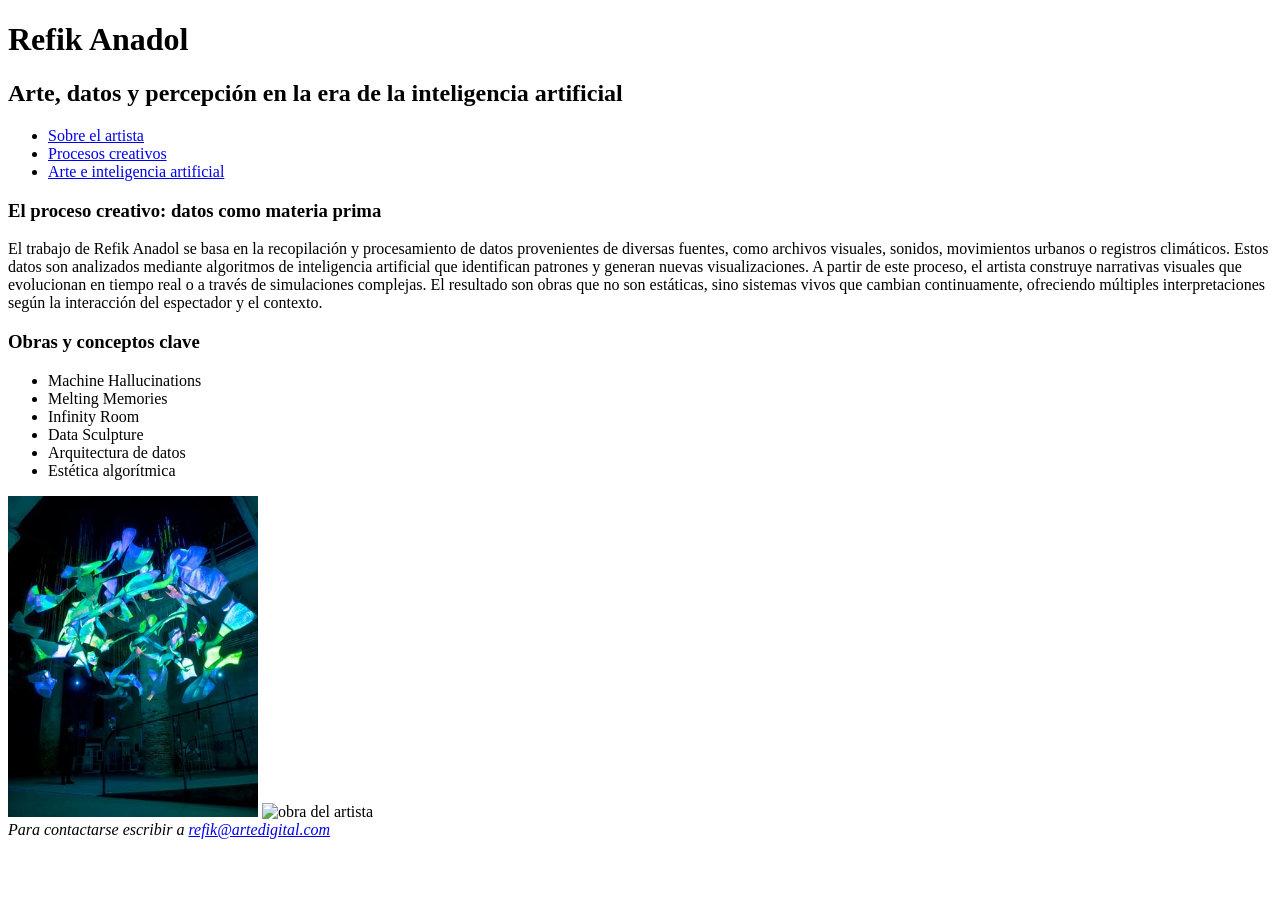
==== procesos.html @ e66f0cca "Estructura htmls se copió el html base del simulacro del primer parcial" ====
<!DOCTYPE html>
<html lang="es">
    <head>
        <meta charset="UTF-8">
        <title>Procesos</title>
        <link rel="stylesheet" href="css/estilos.css">
        <link rel="preconnect" href="https://fonts.googleapis.com">
        <link rel="preconnect" href="https://fonts.gstatic.com" crossorigin>
        <link href="https://fonts.googleapis.com/css2?family=Arvo:ital,wght@0,400;0,700;1,400;1,700&family=Lato:ital,wght@0,100;0,300;0,400;0,700;0,900;1,100;1,300;1,400;1,700;1,900&display=swap" rel="stylesheet">
    </head>
    <body>
        <div id="contenedor">
        <header>
            <h1>Refik Anadol</h1>
            <h2>Arte, datos y percepción en la era de la inteligencia artificial</h2>
            <nav>
                <ul>
                    <li><a href="index.html">Sobre el artista</a></li>
                    <li><a href="procesos.html">Procesos creativos</a></li>
                    <li><a href="ia.html">Arte e inteligencia artificial</a></li>
                </ul>
            </nav>
        </header>
        <main>
            <section>
                <h3>El proceso creativo: datos como materia prima</h3>
                <p>El trabajo de Refik Anadol se basa en la recopilación y procesamiento de datos provenientes de diversas fuentes, como archivos visuales, sonidos, movimientos urbanos o registros climáticos. Estos datos son analizados mediante algoritmos de inteligencia artificial que identifican patrones y generan nuevas visualizaciones.
                A partir de este proceso, el artista construye narrativas visuales que evolucionan en tiempo real o a través de simulaciones complejas. El resultado son obras que no son estáticas, sino sistemas vivos que cambian continuamente, ofreciendo múltiples interpretaciones según la interacción del espectador y el contexto.</p>
            <article>
                <h3>Obras y conceptos clave</h3>
                <ul>
                   <li>Machine Hallucinations</li>
                   <li>Melting Memories</li>
                   <li>Infinity Room</li>
                   <li>Data Sculpture</li>
                   <li>Arquitectura de datos</li>
                   <li>Estética algorítmica</li>
                </ul>
                <img src="img/anadol-3.jpg" alt="obra del artista" width="250">
                <img src="img/anadol-4.jpg" alt="obra del artista" width="250"> 
            </article>
            </section>
        </main>
        <footer>
            <address>
                Para contactarse escribir a <a href="mailto:refik@artedigital.com">refik@artedigital.com</a>
            </address>
        </footer>
    </div>
    </body>
</html>
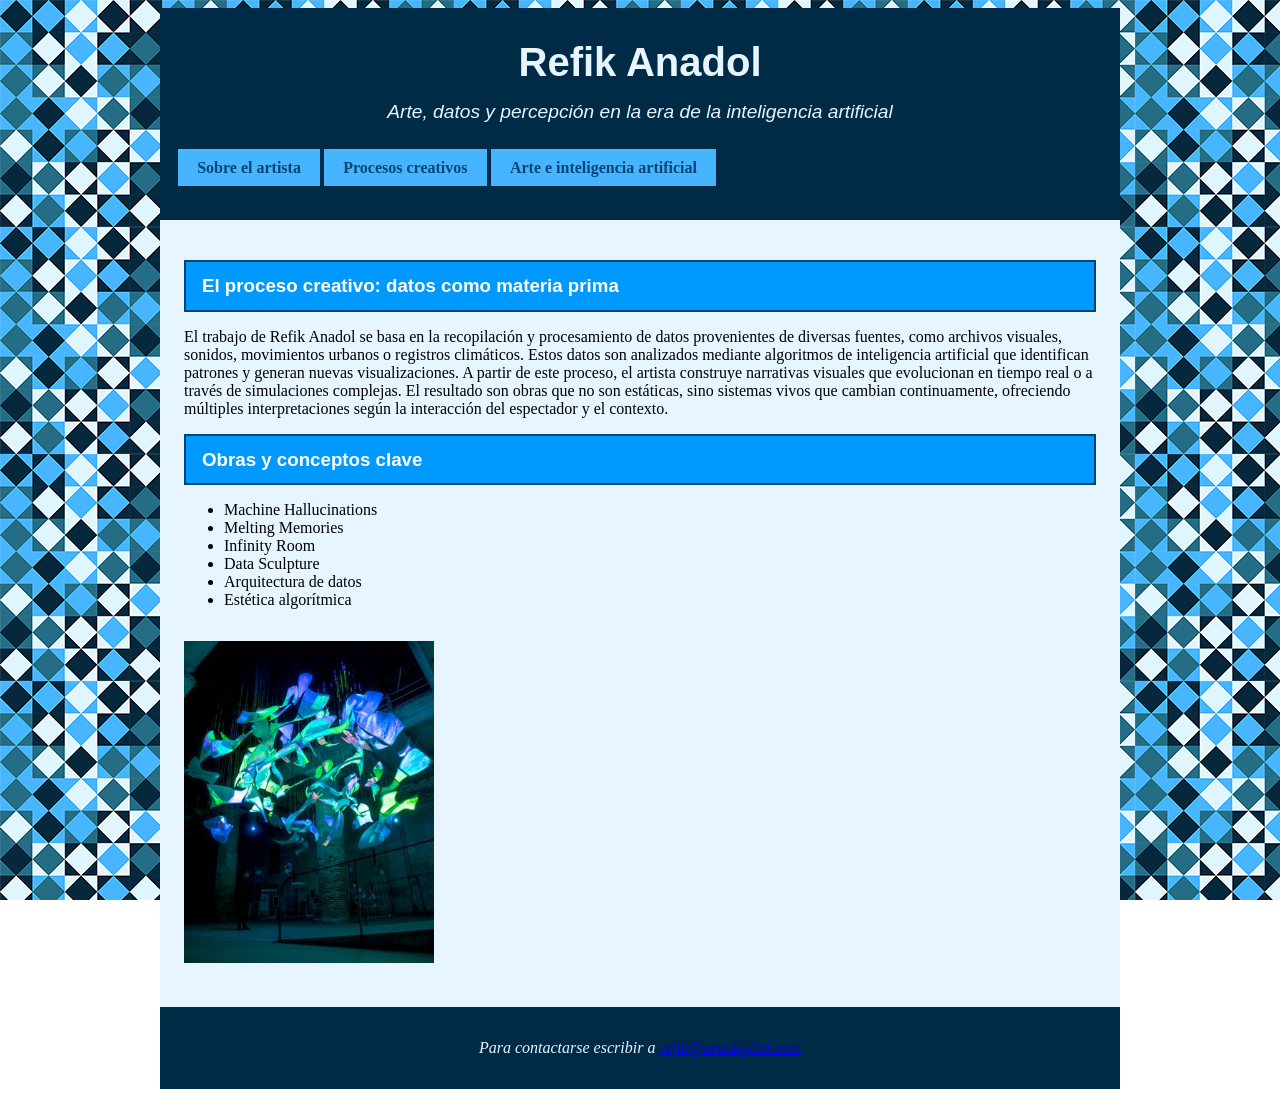
==== commit ed4cbb3f: "Fuente En lugar de aplicar la fuente a todo la pagina, se aplicó solo a los títulos y subtitulos" ====
--- a/procesos.html
+++ b/procesos.html
@@ -37,8 +37,6 @@
                    <li>Estética algorítmica</li>
                 </ul>
                 <img src="img/anadol-3.jpg" alt="obra del artista" width="250">
-                <img src="img/anadol-4.jpg" alt="obra del artista" width="250"> 
-            </article>
             </section>
         </main>
         <footer>
--- a/css/estilos.css
+++ b/css/estilos.css
@@ -0,0 +1,99 @@
+/*ESTILOS GENERALES*/
+* {box-sizing: border-box;}
+#contenedor {
+    width: 100%;
+    max-width: 960px;
+    margin: 0 auto;
+}
+body {
+    background-image: url(../img/fondo.png);
+    background-attachment: fixed;
+}
+main {
+    background-color: #E6F5FF;
+    padding: 1.5rem;
+}
+aside {
+    padding: 0.5rem;
+    background-color: aliceblue;
+    text-align: center;
+    border: 0.15rem solid #004675;
+}
+/*Header y Footer*/
+header, footer {
+    background-color:#002B47 ;
+    color: #E6F5FF;
+    padding: 2rem 1rem;
+    text-align: center;
+}
+header h1 {
+    margin: 0 0 0.5rem 0;
+    font-size: 2.5rem;
+}
+header h2 {
+    margin-bottom: 1.5rem;
+    font-weight: normal;
+    font-style: oblique;
+    font-size: 1.2rem;
+}
+/*NAVEGADOR*/
+nav ul {
+    list-style: none;
+    padding: 0;
+    margin:0;
+    display: flex;
+}
+nav li {
+    margin: 0;
+    display: inline-block;
+}
+nav a {
+    display: block;
+    padding: 0.6em 1.2em;
+    border: 0.15rem solid #002B47;
+    color: #004675;
+    text-decoration: none;
+    font-weight: bold;
+    background-color: #47B4FF;
+}
+section a:visited {
+    color: #47B4FF; 
+}
+a:hover {
+    background-color: #E6F5FF;
+    color: #004675;
+}
+a:active {
+    background-color: #004675;
+    color:#E6F5FF;
+}
+/*TIPOGRAFIA*/
+h1,h2 {
+    text-align: center;
+    font-family: 'Lato', Arial, Helvetica, sans-serif;
+}
+h3, h4{
+    color: #ffffff;
+    background-color: #0099FF ;
+    padding: 0.8rem 1rem;
+    margin: 1rem 0 1rem 0;
+    border: 0.15rem solid #004675;
+    font-family: 'Lato', Arial, Helvetica, sans-serif;
+}
+h4 {
+    font-size: larger;
+    font-family: 'Lato', Arial, Helvetica, sans-serif;
+}
+span {
+    font-weight: bolder;
+    color: #004675;
+}
+/*Imágenes y video*/
+img {
+    margin: 1rem 0;
+}
+iframe {
+    width: 100%;
+    max-width: 560px;
+    height: 315px;
+}
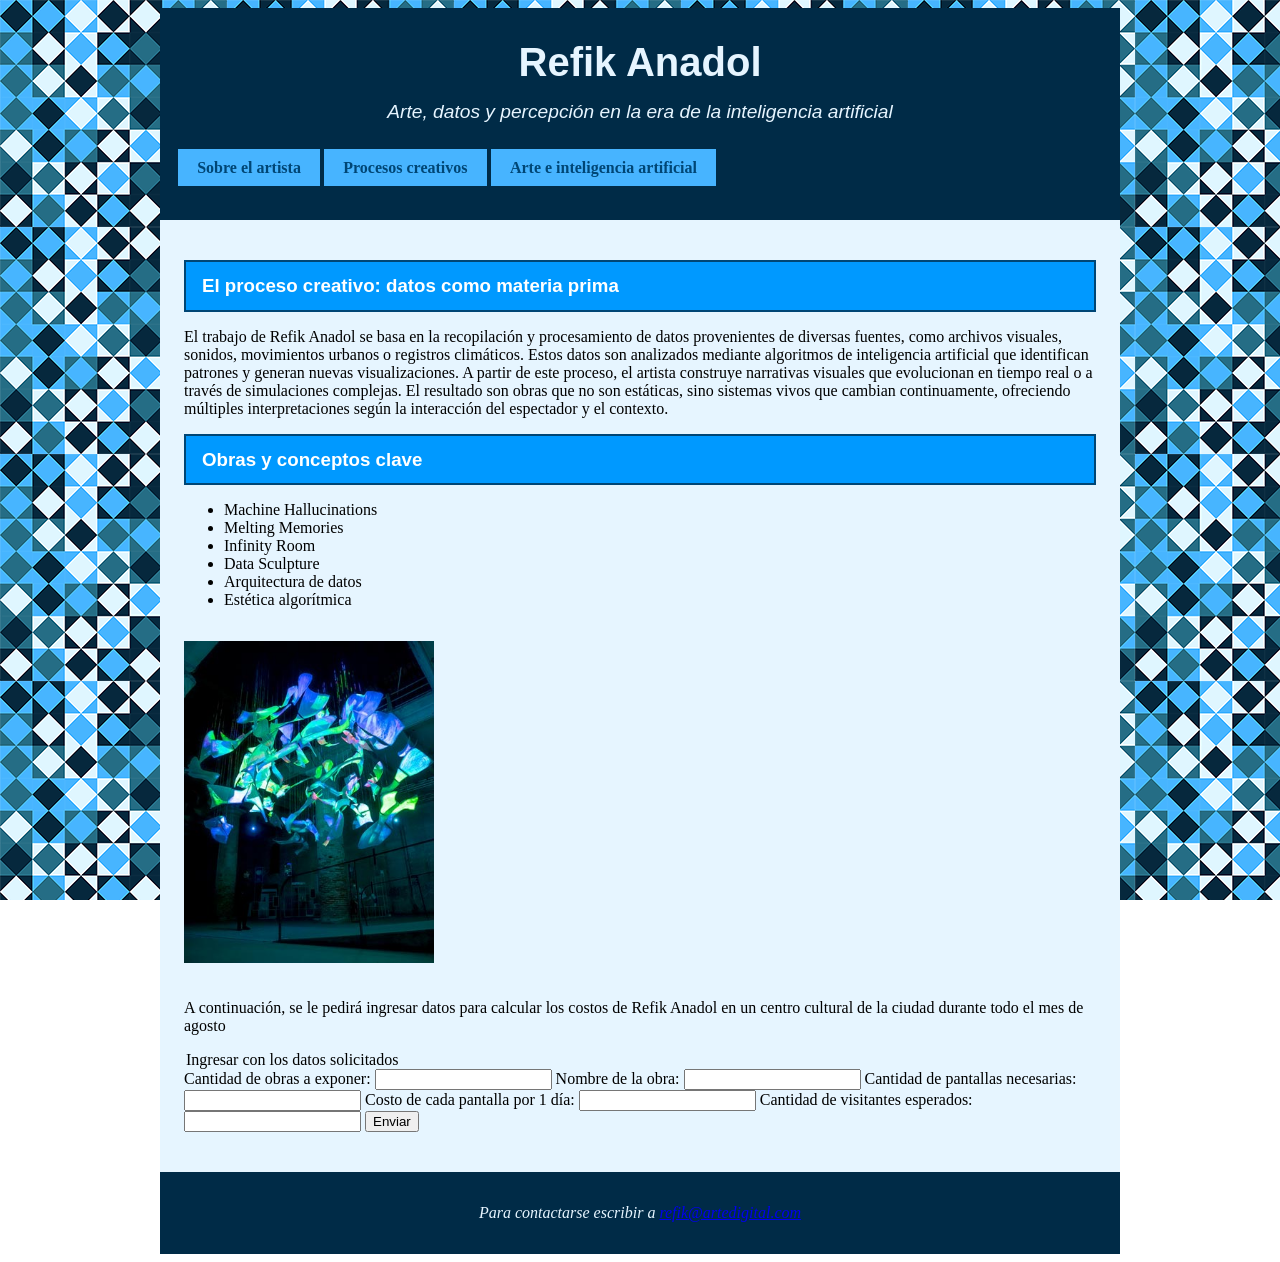
==== commit 8854ccfb: "formulario estructura base del formulario" ====
--- a/procesos.html
+++ b/procesos.html
@@ -38,6 +38,32 @@
                 </ul>
                 <img src="img/anadol-3.jpg" alt="obra del artista" width="250">
             </section>
+        <form id="ingresarDatos">
+        <div class="campos">
+            <p id="pedido">A continuación, se le pedirá ingresar datos para calcular los costos de Refik Anadol en un centro cultural de la ciudad durante todo el mes de agosto</p>
+            <legend>Ingresar con los datos solicitados</legend>
+
+            <label for="cantObras">Cantidad de obras a exponer:</label>
+            <input type="number" id="cant" name="cant">
+
+            <label for="nombre">Nombre de la obra:</label>
+            <input type="text" id="nombre" name="nombre">
+
+            <label for="cantPant">Cantidad de pantallas necesarias:</label>
+            <input type="number" id="cantPant" name="cantPant">
+
+            <label for="costoXdia">Costo de cada pantalla por 1 día:</label>
+            <input type="number" id="costoXdia" name="costoXdia">
+
+            <label for="visitantes">Cantidad de visitantes esperados:</label>
+            <input type="cantVisit" id="cantVisit" name="cantVisit">
+
+            <button type="button" id="boton">Enviar</button>
+        </div>
+    </form>
+    <ul class="listado">
+        
+    </ul>
         </main>
         <footer>
             <address>
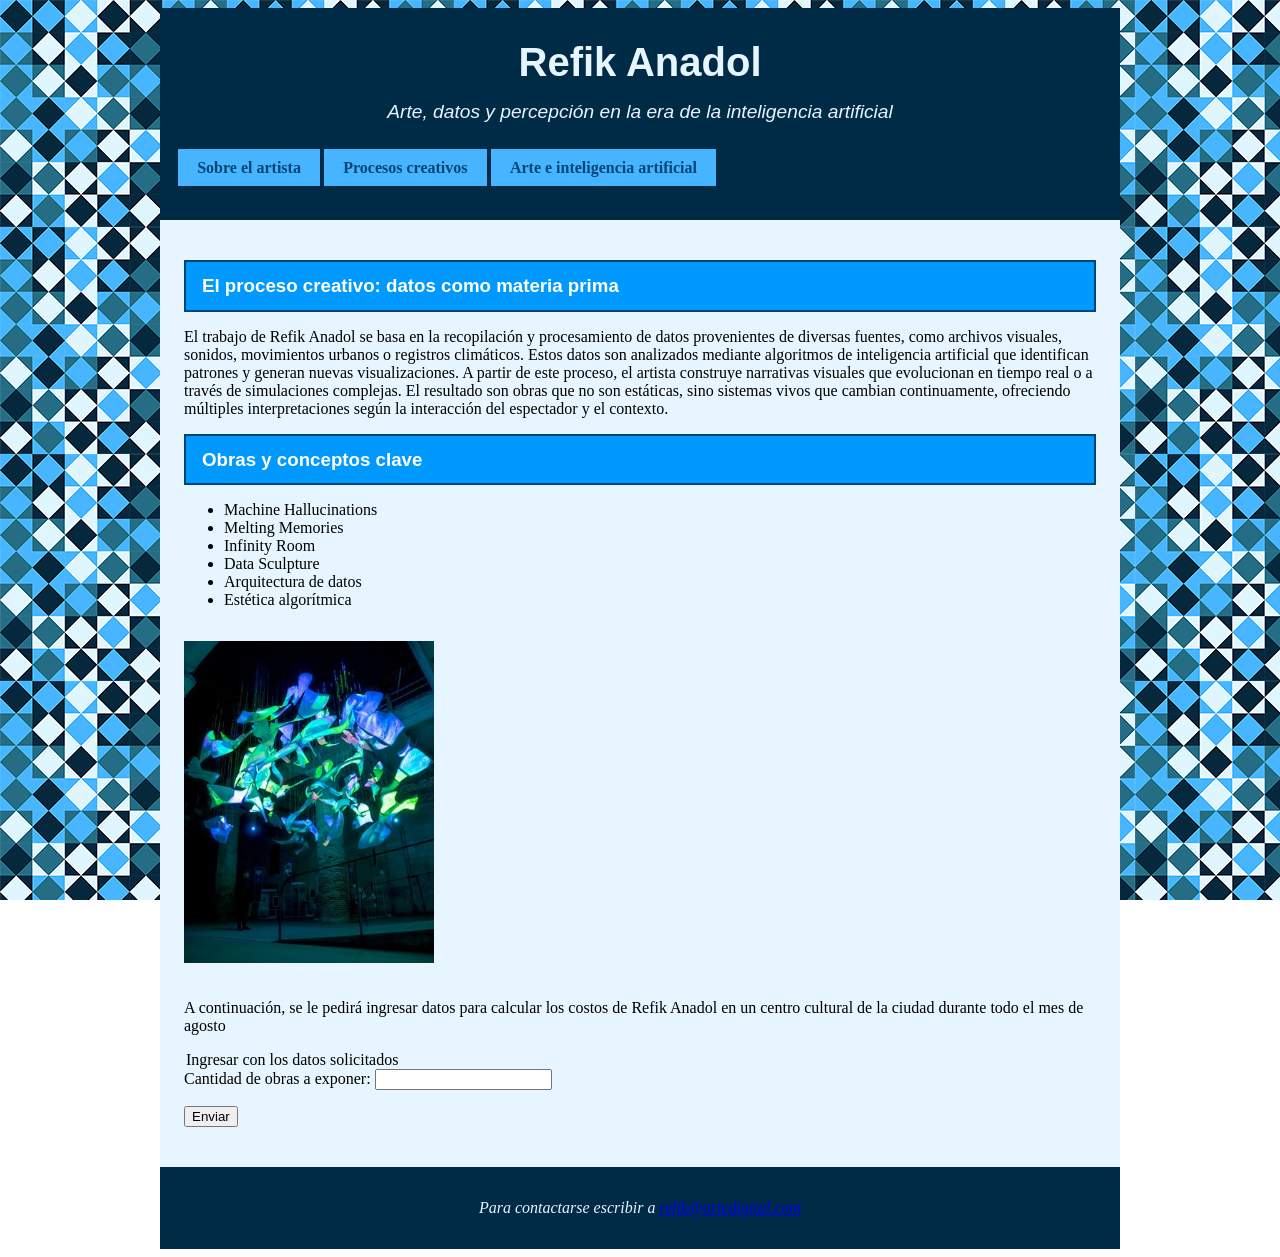
==== commit 3914e9a7: "entrada, script y botones Se agrego el input de precio de entrada, los botones de calcular y reinici" ====
--- a/procesos.html
+++ b/procesos.html
@@ -42,10 +42,10 @@
         <div class="campos">
             <p id="pedido">A continuación, se le pedirá ingresar datos para calcular los costos de Refik Anadol en un centro cultural de la ciudad durante todo el mes de agosto</p>
             <legend>Ingresar con los datos solicitados</legend>
-
             <label for="cantObras">Cantidad de obras a exponer:</label>
-            <input type="number" id="cant" name="cant">
-
+            <input type="number" id="cantObras" name="cantObras">
+            <p id="infoCantidad"></p>
+            <fieldset id="resto" style="display:none">
             <label for="nombre">Nombre de la obra:</label>
             <input type="text" id="nombre" name="nombre">
 
@@ -55,10 +55,16 @@
             <label for="costoXdia">Costo de cada pantalla por 1 día:</label>
             <input type="number" id="costoXdia" name="costoXdia">
 
-            <label for="visitantes">Cantidad de visitantes esperados:</label>
+            <label for="cantVisit">Cantidad de visitantes esperados:</label>
             <input type="cantVisit" id="cantVisit" name="cantVisit">
 
-            <button type="button" id="boton">Enviar</button>
+            <label for="precioEntrada">Precio por entrada</label>
+            <input type="precioEntrada" id="precioEntrada" name="precioEntrada">
+            </fieldset>
+
+            <button type="button" id="btnEnviar">Enviar</button>
+            <button type ="button" id="btnCalcular" style="display: none;">Calcular</button>
+            <button type="button" id="btnReset" style="display: none;">Reiniciar</button>
         </div>
     </form>
     <ul class="listado">
@@ -71,5 +77,6 @@
             </address>
         </footer>
     </div>
+    <script src="js/script.js"></script>
     </body>
 </html>
